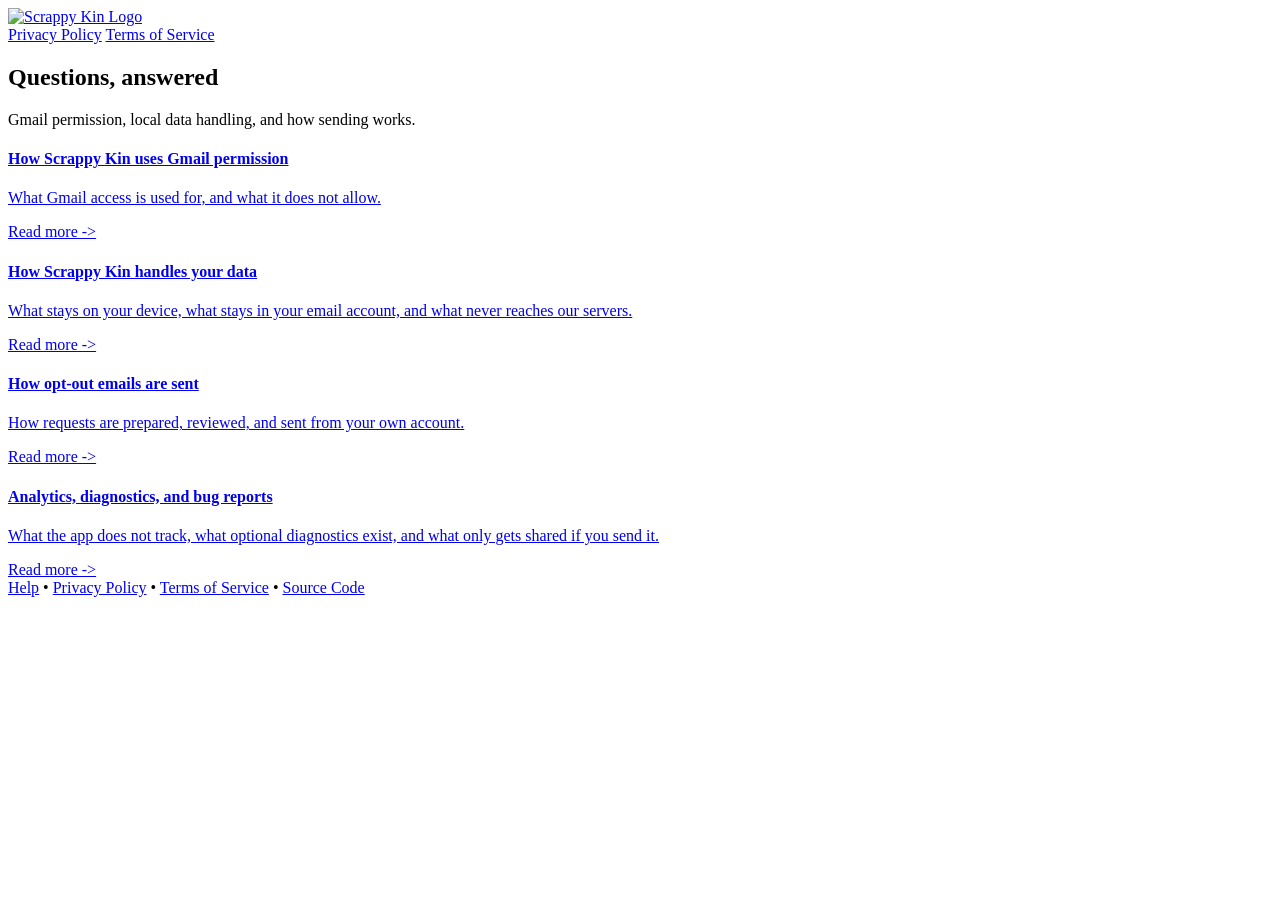
==== public/help/index.html @ f0f5a824 "Tighten Scrappy Kin support section copy" ====
<!DOCTYPE html>
<html lang="en">
<head>
    <meta charset="UTF-8">
    <meta name="viewport" content="width=device-width, initial-scale=1.0">
    <title>Scrappy Kin Help</title>
    <meta name="description" content="Opt out of data brokers without handing your personal data over to us.">
    <script src="https://cdn.tailwindcss.com"></script>
    <link rel="icon" type="image/png" href="/shared/design-foundation/assets/logo/scrappy-kin-icon.png">
    <link rel="preconnect" href="https://fonts.googleapis.com">
    <link rel="preconnect" href="https://fonts.gstatic.com" crossorigin>
    <link href="https://fonts.googleapis.com/css2?family=Bricolage+Grotesque:opsz,wght@12..96,400;12..96,700&family=Londrina+Solid:wght@400&family=Martian+Mono:wght@200;600&display=swap" rel="stylesheet">
    <link rel="stylesheet" href="/css/style.css?v=20260402-2">
    <script>
        tailwind.config = {
            theme: {
                extend: {
                    colors: {
                        'brand-pink': 'var(--brand-pink)',
                        'brand-dark': 'var(--brand-dark)',
                        'brand-black': 'var(--brand-black)',
                    },
                    fontFamily: {
                        'display': ['Londrina Solid', 'cursive'],
                        'mono': ['Martian Mono', 'monospace'],
                        'ui': ['Bricolage Grotesque', 'sans-serif'],
                        'sans': ['Martian Mono', 'monospace'],
                    }
                }
            }
        }
    </script>
</head>
<body class="brand-site brand-home font-sans">
    <nav class="site-nav shadow-sm">
        <div class="site-shell">
            <div class="site-nav-row">
                <a href="/" class="site-logo-link">
                    <img src="/shared/design-foundation/assets/logo/scrappy-kin-nav-mark.png" alt="Scrappy Kin Logo" class="site-logo-mark">
                </a>
                <div class="site-nav-links">
                    <a href="/privacy.html" class="text-gray-600 hover:text-gray-900 transition">Privacy Policy</a>
                    <a href="/tos.html" class="text-gray-600 hover:text-gray-900 transition">Terms of Service</a>
                </div>
            </div>
        </div>
    </nav>

    <main class="site-section">
        <div class="site-shell site-stack site-stack--loose">
            <div class="site-reading site-flow">
                <h2 class="section-title text-gray-900">Questions, answered</h2>
                <p class="text-gray-600">
                    Gmail permission, local data handling, and how sending works.
                </p>
            </div>

            <div class="site-link-grid site-link-grid--two site-link-grid--faq">
                <a href="/help/gmail-permission" class="site-link-item">
                    <h4 class="text-gray-900">How Scrappy Kin uses Gmail permission</h4>
                    <p class="text-gray-600">What Gmail access is used for, and what it does not allow.</p>
                    <span class="site-link-meta">Read more -&gt;</span>
                </a>
                <a href="/help/how-scrappy-kin-handles-your-data" class="site-link-item">
                    <h4 class="text-gray-900">How Scrappy Kin handles your data</h4>
                    <p class="text-gray-600">What stays on your device, what stays in your email account, and what never reaches our servers.</p>
                    <span class="site-link-meta">Read more -&gt;</span>
                </a>
                <a href="/help/how-opt-out-emails-are-sent" class="site-link-item">
                    <h4 class="text-gray-900">How opt-out emails are sent</h4>
                    <p class="text-gray-600">How requests are prepared, reviewed, and sent from your own account.</p>
                    <span class="site-link-meta">Read more -&gt;</span>
                </a>
                <a href="/help/analytics-diagnostics-and-bug-reports" class="site-link-item">
                    <h4 class="text-gray-900">Analytics, diagnostics, and bug reports</h4>
                    <p class="text-gray-600">What the app does not track, what optional diagnostics exist, and what only gets shared if you send it.</p>
                    <span class="site-link-meta">Read more -&gt;</span>
                </a>
            </div>

            <div class="brand-meta site-divider site-meta-row text-sm text-gray-500">
                <a href="/help/">Help</a>
                <span>•</span>
                <a href="/privacy.html">Privacy Policy</a>
                <span>•</span>
                <a href="/tos.html">Terms of Service</a>
                <span>•</span>
                <a href="https://github.com/Scrappy-Kin/scrappy-kin-ios">Source Code</a>
            </div>
        </div>
    </main>
</body>
</html>
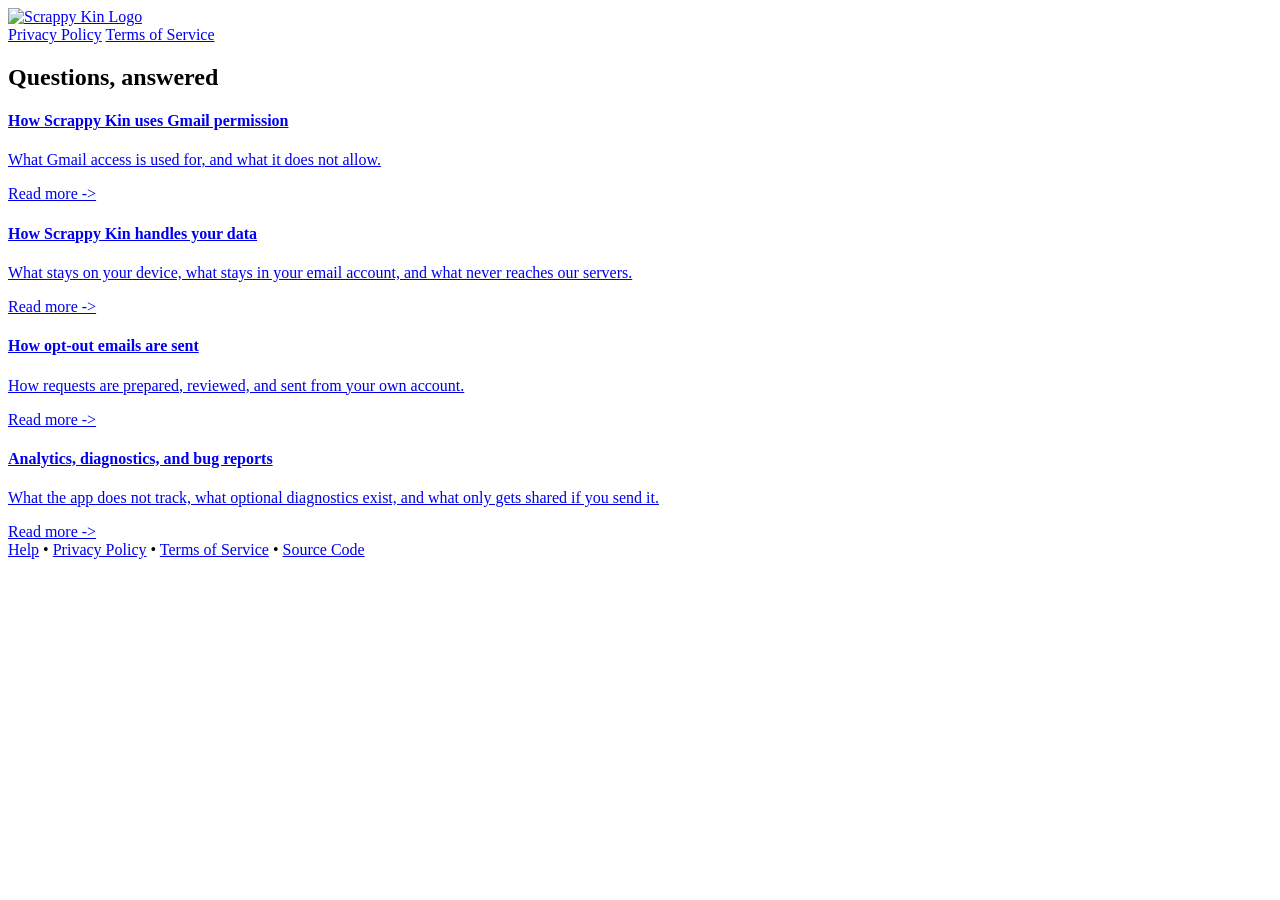
==== commit 8397887b: "Trim Scrappy Kin support section" ====
--- a/public/help/index.html
+++ b/public/help/index.html
@@ -50,9 +50,6 @@
         <div class="site-shell site-stack site-stack--loose">
             <div class="site-reading site-flow">
                 <h2 class="section-title text-gray-900">Questions, answered</h2>
-                <p class="text-gray-600">
-                    Gmail permission, local data handling, and how sending works.
-                </p>
             </div>
 
             <div class="site-link-grid site-link-grid--two site-link-grid--faq">
@@ -78,7 +75,7 @@
                 </a>
             </div>
 
-            <div class="brand-meta site-divider site-meta-row text-sm text-gray-500">
+            <div class="brand-meta site-meta-row text-sm text-gray-500">
                 <a href="/help/">Help</a>
                 <span>•</span>
                 <a href="/privacy.html">Privacy Policy</a>
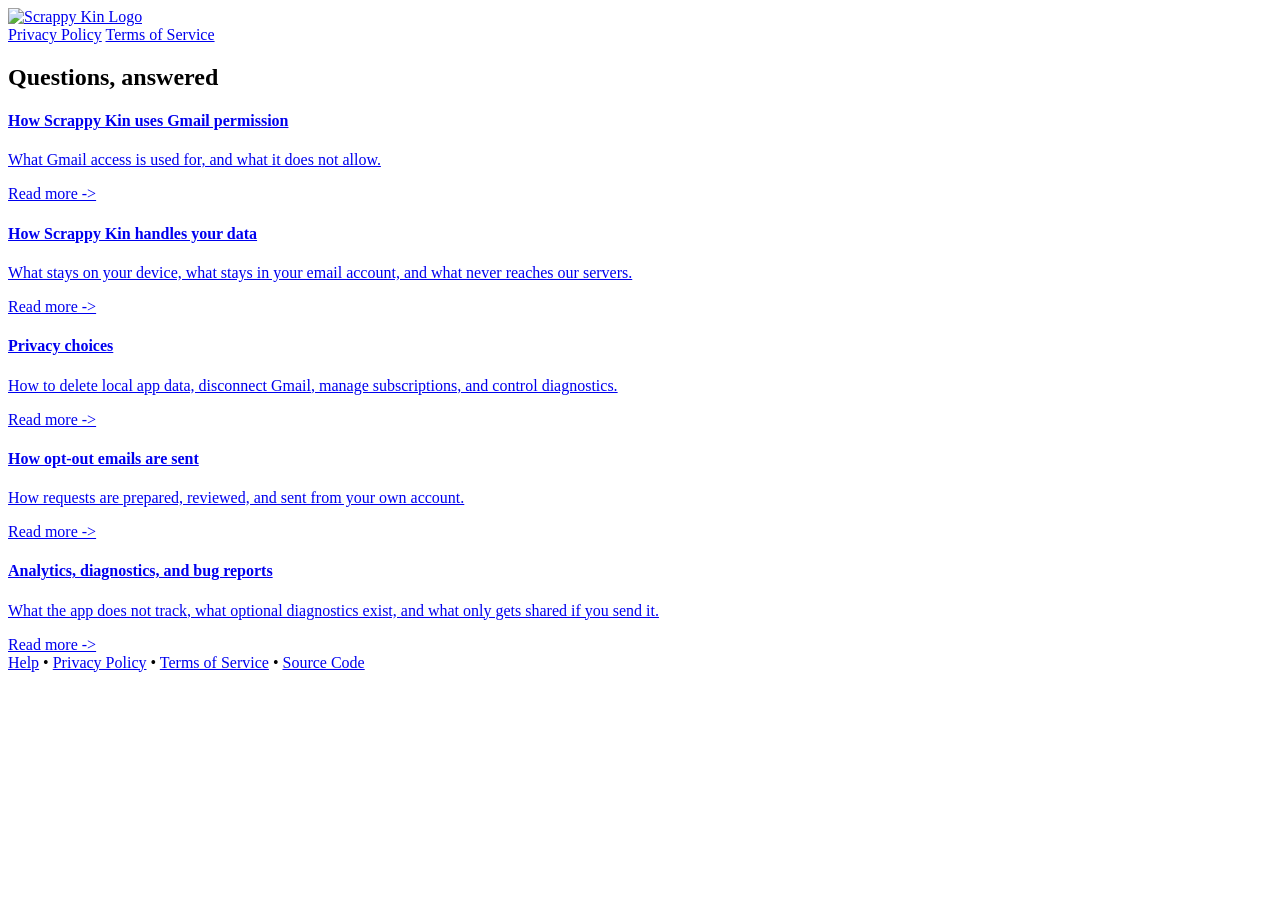
==== commit 178338ce: "Add /help/privacy-choices/ page for App Store Connect User Privacy Choices URL" ====
--- a/public/help/index.html
+++ b/public/help/index.html
@@ -63,6 +63,11 @@
                     <p class="text-gray-600">What stays on your device, what stays in your email account, and what never reaches our servers.</p>
                     <span class="site-link-meta">Read more -&gt;</span>
                 </a>
+                <a href="/help/privacy-choices" class="site-link-item">
+                    <h4 class="text-gray-900">Privacy choices</h4>
+                    <p class="text-gray-600">How to delete local app data, disconnect Gmail, manage subscriptions, and control diagnostics.</p>
+                    <span class="site-link-meta">Read more -&gt;</span>
+                </a>
                 <a href="/help/how-opt-out-emails-are-sent" class="site-link-item">
                     <h4 class="text-gray-900">How opt-out emails are sent</h4>
                     <p class="text-gray-600">How requests are prepared, reviewed, and sent from your own account.</p>
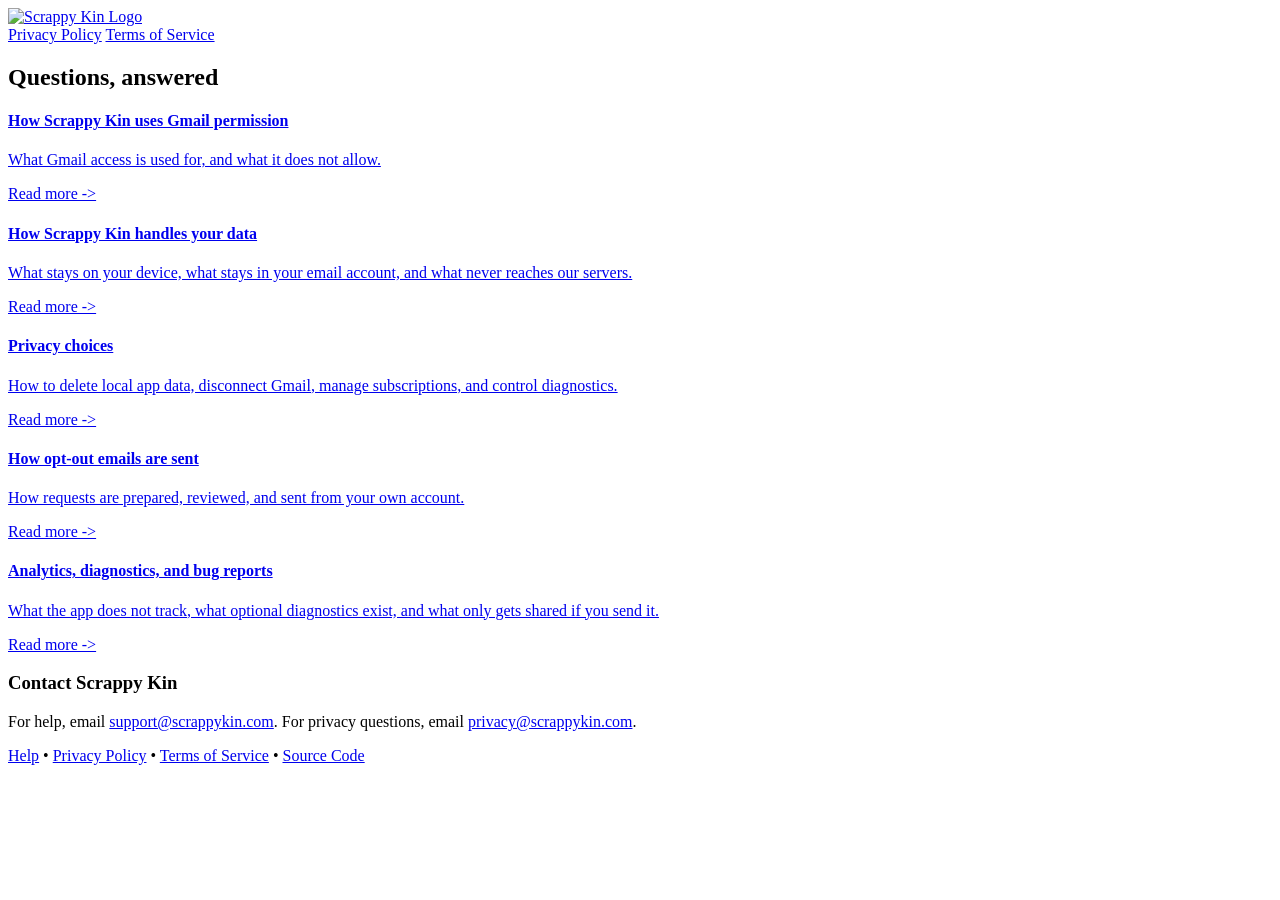
==== commit c5071d8c: "fix(web): align launch trust surfaces" ====
--- a/public/help/index.html
+++ b/public/help/index.html
@@ -80,6 +80,11 @@
                 </a>
             </div>
 
+            <div class="site-reading site-flow text-gray-600">
+                <h3 class="text-gray-900">Contact Scrappy Kin</h3>
+                <p>For help, email <a href="mailto:support@scrappykin.com" class="text-pink-600 underline">support@scrappykin.com</a>. For privacy questions, email <a href="mailto:privacy@scrappykin.com" class="text-pink-600 underline">privacy@scrappykin.com</a>.</p>
+            </div>
+
             <div class="brand-meta site-meta-row text-sm text-gray-500">
                 <a href="/help/">Help</a>
                 <span>•</span>
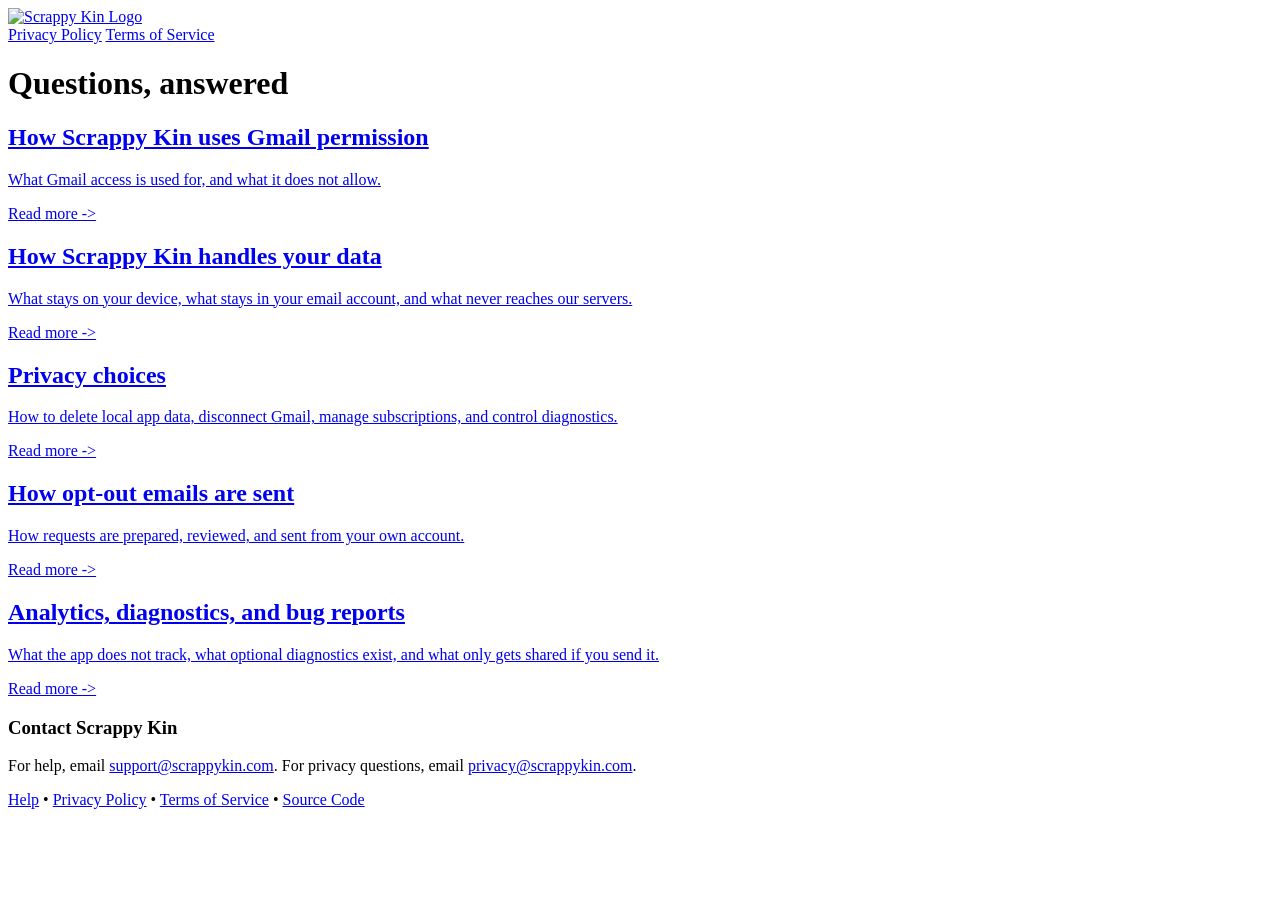
==== commit 0777599a: "fix(web): correct help heading hierarchy" ====
--- a/public/help/index.html
+++ b/public/help/index.html
@@ -10,7 +10,7 @@
     <link rel="preconnect" href="https://fonts.googleapis.com">
     <link rel="preconnect" href="https://fonts.gstatic.com" crossorigin>
     <link href="https://fonts.googleapis.com/css2?family=Bricolage+Grotesque:opsz,wght@12..96,400;12..96,700&family=Londrina+Solid:wght@400&family=Martian+Mono:wght@200;600&display=swap" rel="stylesheet">
-    <link rel="stylesheet" href="/css/style.css?v=20260402-2">
+    <link rel="stylesheet" href="/css/style.css?v=20260721-1">
     <script>
         tailwind.config = {
             theme: {
@@ -49,32 +49,32 @@
     <main class="site-section">
         <div class="site-shell site-stack site-stack--loose">
             <div class="site-reading site-flow">
-                <h2 class="section-title text-gray-900">Questions, answered</h2>
+                <h1 class="section-title text-gray-900">Questions, answered</h1>
             </div>
 
             <div class="site-link-grid site-link-grid--two site-link-grid--faq">
                 <a href="/help/gmail-permission" class="site-link-item">
-                    <h4 class="text-gray-900">How Scrappy Kin uses Gmail permission</h4>
+                    <h2 class="site-link-heading text-gray-900">How Scrappy Kin uses Gmail permission</h2>
                     <p class="text-gray-600">What Gmail access is used for, and what it does not allow.</p>
                     <span class="site-link-meta">Read more -&gt;</span>
                 </a>
                 <a href="/help/how-scrappy-kin-handles-your-data" class="site-link-item">
-                    <h4 class="text-gray-900">How Scrappy Kin handles your data</h4>
+                    <h2 class="site-link-heading text-gray-900">How Scrappy Kin handles your data</h2>
                     <p class="text-gray-600">What stays on your device, what stays in your email account, and what never reaches our servers.</p>
                     <span class="site-link-meta">Read more -&gt;</span>
                 </a>
                 <a href="/help/privacy-choices" class="site-link-item">
-                    <h4 class="text-gray-900">Privacy choices</h4>
+                    <h2 class="site-link-heading text-gray-900">Privacy choices</h2>
                     <p class="text-gray-600">How to delete local app data, disconnect Gmail, manage subscriptions, and control diagnostics.</p>
                     <span class="site-link-meta">Read more -&gt;</span>
                 </a>
                 <a href="/help/how-opt-out-emails-are-sent" class="site-link-item">
-                    <h4 class="text-gray-900">How opt-out emails are sent</h4>
+                    <h2 class="site-link-heading text-gray-900">How opt-out emails are sent</h2>
                     <p class="text-gray-600">How requests are prepared, reviewed, and sent from your own account.</p>
                     <span class="site-link-meta">Read more -&gt;</span>
                 </a>
                 <a href="/help/analytics-diagnostics-and-bug-reports" class="site-link-item">
-                    <h4 class="text-gray-900">Analytics, diagnostics, and bug reports</h4>
+                    <h2 class="site-link-heading text-gray-900">Analytics, diagnostics, and bug reports</h2>
                     <p class="text-gray-600">What the app does not track, what optional diagnostics exist, and what only gets shared if you send it.</p>
                     <span class="site-link-meta">Read more -&gt;</span>
                 </a>
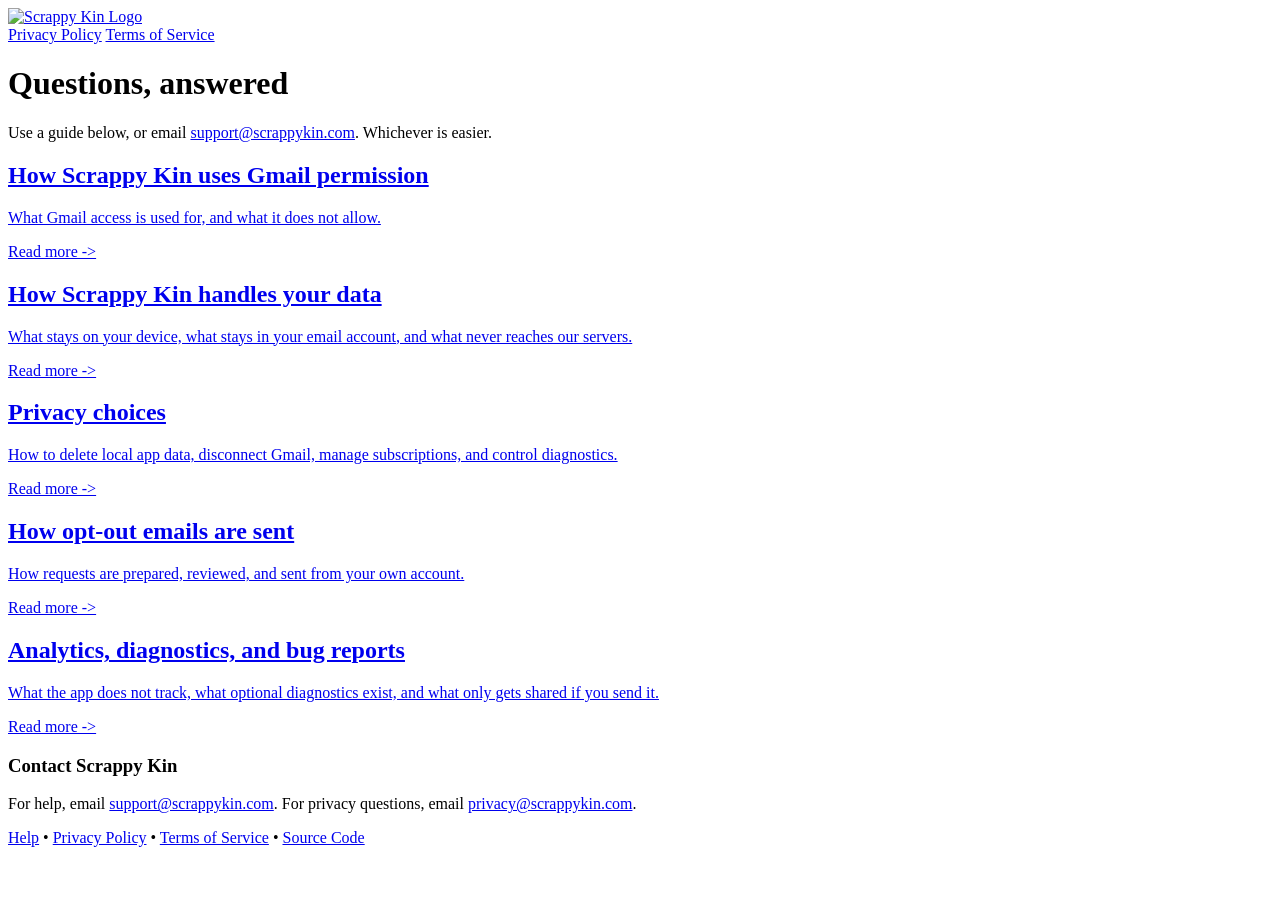
==== commit 90459341: "feat(web): align homepage with release copy" ====
--- a/public/help/index.html
+++ b/public/help/index.html
@@ -50,6 +50,7 @@
         <div class="site-shell site-stack site-stack--loose">
             <div class="site-reading site-flow">
                 <h1 class="section-title text-gray-900">Questions, answered</h1>
+                <p class="text-gray-600">Use a guide below, or email <a href="mailto:support@scrappykin.com" class="text-pink-600 underline">support@scrappykin.com</a>. Whichever is easier.</p>
             </div>
 
             <div class="site-link-grid site-link-grid--two site-link-grid--faq">
